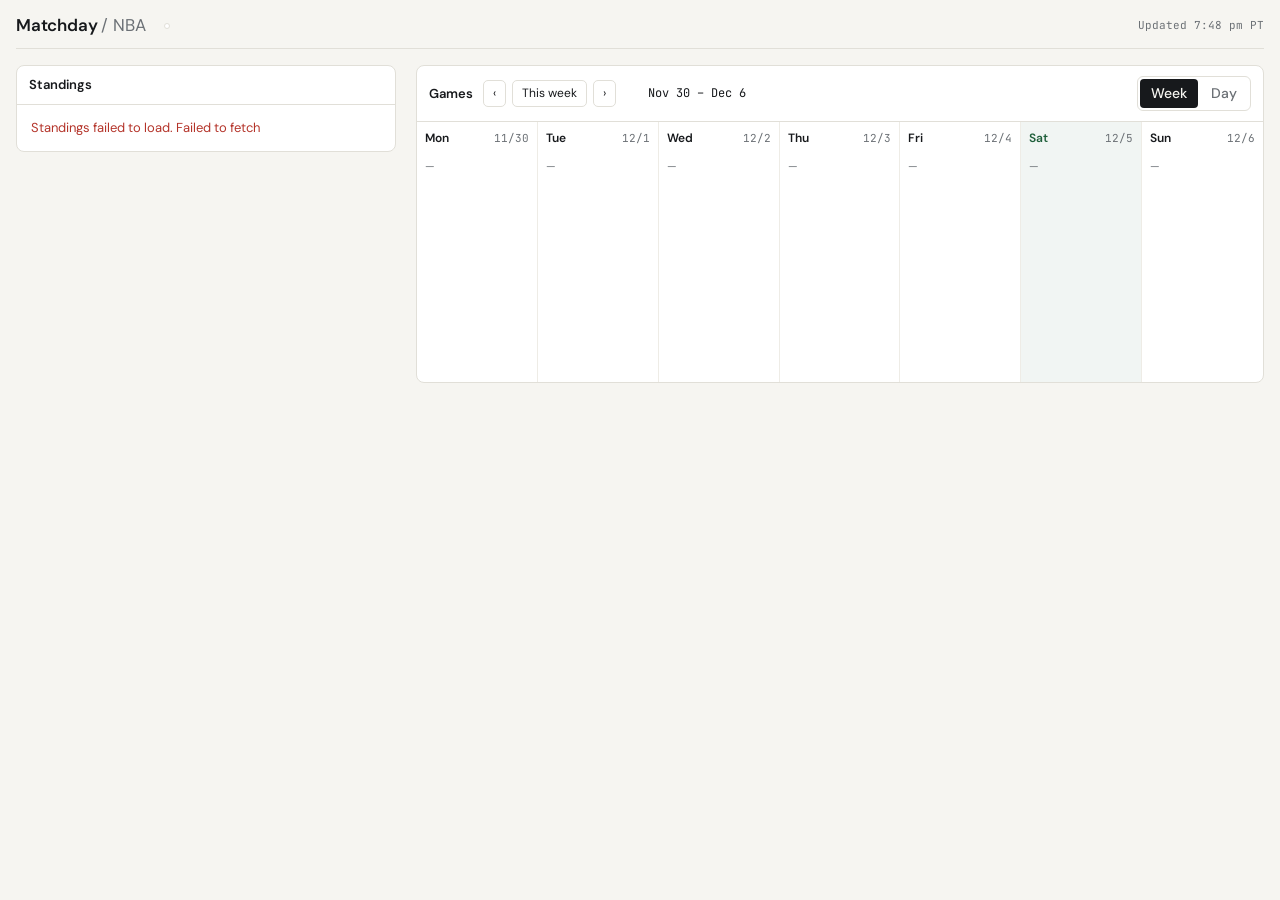
==== nba/index.html @ 806fcb0e "Matchday: NBA board" ====
<!doctype html>
<html lang="en">
<head>
<meta charset="utf-8">
<meta name="viewport" content="width=device-width, initial-scale=1, viewport-fit=cover">
<title>Matchday · NBA</title>
<link rel="preconnect" href="https://fonts.googleapis.com">
<link rel="stylesheet" href="https://fonts.googleapis.com/css2?family=DM+Sans:wght@400;500;600;700&family=JetBrains+Mono:wght@400;500;600&display=swap">
<style>
/* Layout: table left, fixtures right; stacks on phone. Plain working tool. */
:root{
  --bg:#f6f5f1;--panel:#ffffff;--fg:#17191c;--muted:#6b7075;--line:#e1dfd8;--line-2:#eeece6;
  --accent:#1f5f3a;--accent-soft:#e2efe6;--amber:#b7791f;--amber-soft:#f6ecd6;--red:#b4342a;--red-soft:#f5e1de;
  --live:#c8201a;--hover:#f1efe9;
  --body:"DM Sans",system-ui,-apple-system,sans-serif;--mono:"JetBrains Mono",ui-monospace,Menlo,monospace;
}
@media (prefers-color-scheme:dark){:root:not([data-theme="light"]){
  --bg:#141517;--panel:#1c1e21;--fg:#ececec;--muted:#9a9ea3;--line:#2b2e33;--line-2:#24272b;
  --accent:#5fb783;--accent-soft:#1d3327;--amber:#e0a83a;--amber-soft:#3a2f16;--red:#e46a60;--red-soft:#3b1f1c;
  --live:#ff5a4e;--hover:#24272b;color-scheme:dark}}
:root[data-theme="dark"]{
  --bg:#141517;--panel:#1c1e21;--fg:#ececec;--muted:#9a9ea3;--line:#2b2e33;--line-2:#24272b;
  --accent:#5fb783;--accent-soft:#1d3327;--amber:#e0a83a;--amber-soft:#3a2f16;--red:#e46a60;--red-soft:#3b1f1c;
  --live:#ff5a4e;--hover:#24272b;color-scheme:dark}
*{box-sizing:border-box}
html,body{margin:0;background:var(--bg);color:var(--fg);font-family:var(--body);font-size:14px;line-height:1.4}
body{padding-block:0 32px;padding-left:max(16px,env(safe-area-inset-left,0px));padding-right:max(16px,env(safe-area-inset-right,0px))}
a{color:inherit}
button{font:inherit;color:inherit;background:none;border:0;cursor:pointer}
button:focus-visible,[tabindex]:focus-visible{outline:2px solid var(--accent);outline-offset:2px}
.mono{font-family:var(--mono);font-variant-numeric:tabular-nums}
.lbl{font-family:var(--mono);font-size:10.5px;letter-spacing:.08em;text-transform:uppercase;color:var(--muted)}

header{display:flex;flex-wrap:wrap;align-items:center;gap:10px 18px;padding-block:14px 10px;border-bottom:1px solid var(--line);position:sticky;top:env(safe-area-inset-top,0px);background:var(--bg);z-index:5}
header h1{font-size:17px;font-weight:600;margin:0;letter-spacing:-.01em}
header h1 span{color:var(--muted);font-weight:400}
.tabs{display:flex;gap:2px;border:1px solid var(--line);border-radius:6px;padding:2px;background:var(--panel)}
.tabs button{padding:5px 11px;border-radius:4px;color:var(--muted);font-weight:500}
.tabs button[aria-selected="true"]{background:var(--fg);color:var(--bg)}
.tabs button:hover:not([aria-selected="true"]){background:var(--hover)}
.spacer{flex:1}
.stamp{font-family:var(--mono);font-size:11px;color:var(--muted)}

main{display:grid;grid-template-columns:minmax(300px,380px) minmax(0,1fr);gap:20px;margin-top:16px;align-items:start}
@media (max-width:860px){main{grid-template-columns:1fr}}
section{background:var(--panel);border:1px solid var(--line);border-radius:8px;min-width:0}
.sec-h{display:flex;align-items:center;gap:10px;padding:10px 12px;border-bottom:1px solid var(--line)}
.sec-h h2{margin:0;font-size:13px;font-weight:600}

/* standings */
table{width:100%;border-collapse:collapse;font-size:13px}
th{font-family:var(--mono);font-size:10px;letter-spacing:.06em;text-transform:uppercase;color:var(--muted);font-weight:500;text-align:right;padding:8px 6px;border-bottom:1px solid var(--line)}
th:nth-child(2),td:nth-child(2){text-align:left}
td{padding:6px 6px;border-bottom:1px solid var(--line-2);text-align:right;font-family:var(--mono);font-variant-numeric:tabular-nums;white-space:nowrap}
td.team{font-family:var(--body);font-weight:500;width:100%;white-space:normal}
td.team button{display:flex;align-items:center;gap:8px;text-align:left;padding:0}
td.team button:hover{text-decoration:underline}
td.pos{color:var(--muted);padding-left:10px;position:relative}
tr.z-top td.pos::before,tr.z-mid td.pos::before,tr.z-bot td.pos::before{content:"";position:absolute;left:3px;top:6px;bottom:6px;width:3px;border-radius:2px}
tr.z-top td.pos::before{background:var(--accent)}tr.z-mid td.pos::before{background:var(--amber)}tr.z-bot td.pos::before{background:var(--red)}
td.pts{font-weight:600}
.logo{width:18px;height:18px;object-fit:contain;flex:none}
.group-h{padding:8px 12px;background:var(--bg);font-family:var(--mono);font-size:10.5px;letter-spacing:.08em;text-transform:uppercase;color:var(--muted);border-bottom:1px solid var(--line)}
.legend{display:flex;gap:14px;padding:8px 12px;font-size:11px;color:var(--muted)}
.legend i{display:inline-block;width:8px;height:8px;border-radius:2px;margin-right:5px;vertical-align:middle}
.tblwrap{overflow-x:auto}

/* fixtures */
.nav{display:flex;align-items:center;gap:6px}
.nav button{padding:4px 9px;border:1px solid var(--line);border-radius:5px;font-size:12px}
.nav button:hover{background:var(--hover)}
.range{font-family:var(--mono);font-size:12px;padding:0 6px;min-width:150px;text-align:center}
.vtoggle{margin-left:auto}
.week{display:grid;grid-template-columns:repeat(7,minmax(0,1fr));gap:0;min-height:260px}
.day{border-right:1px solid var(--line-2);padding:8px 6px;min-width:0}
.day:last-child{border-right:0}
.day.today{background:color-mix(in srgb,var(--accent) 6%,transparent)}
.day-h{display:flex;justify-content:space-between;align-items:baseline;margin-bottom:8px;padding:0 2px}
.day-h b{font-size:12px;font-weight:600}
.day-h .n{font-family:var(--mono);font-size:11px;color:var(--muted)}
.day.today .day-h b{color:var(--accent)}
.card{display:block;width:100%;text-align:left;border:1px solid var(--line);border-radius:6px;padding:6px 7px;margin-bottom:6px;background:var(--panel);min-width:0}
.card:hover{background:var(--hover);border-color:var(--muted)}
.card .t{font-family:var(--mono);font-size:10.5px;color:var(--muted);display:flex;justify-content:space-between;gap:6px}
.card .t .live{color:var(--live);font-weight:600}
.card .t .ft{color:var(--muted)}
.card .row{display:flex;align-items:center;gap:6px;margin-top:4px;font-size:12.5px;min-width:0}
.card .row .nm{flex:1;overflow:hidden;text-overflow:ellipsis;white-space:nowrap}
.card .row .sc{font-family:var(--mono);font-weight:600;min-width:1.2em;text-align:right}
.card .row.w .nm{font-weight:600}
.card .logo{width:14px;height:14px}
.card .tv{font-family:var(--mono);font-size:10px;color:var(--muted);margin-top:4px;overflow:hidden;text-overflow:ellipsis;white-space:nowrap}
.empty{font-size:11px;color:var(--muted);padding:4px 2px}
/* day list */
.list{padding:0}
.list .dh{display:flex;align-items:baseline;gap:10px;padding:10px 12px;background:var(--bg);border-bottom:1px solid var(--line);border-top:1px solid var(--line);font-weight:600;font-size:13px}
.list .dh:first-child{border-top:0}
.list .dh .n{font-family:var(--mono);font-size:11px;color:var(--muted);font-weight:400}
.list .dh.today{color:var(--accent)}
.lrow{display:grid;grid-template-columns:62px minmax(0,1fr) auto minmax(0,1fr) 110px;align-items:center;gap:10px;width:100%;text-align:left;padding:9px 12px;border-bottom:1px solid var(--line-2)}
.lrow:hover{background:var(--hover)}
.lrow .tm{font-family:var(--mono);font-size:11.5px;color:var(--muted)}
.lrow .tm.live{color:var(--live);font-weight:600}
.lrow .side{display:flex;align-items:center;gap:7px;min-width:0;font-size:13px}
.lrow .side.r{justify-content:flex-end;text-align:right}
.lrow .side span{overflow:hidden;text-overflow:ellipsis;white-space:nowrap}
.lrow .side.w span{font-weight:600}
.lrow .sc{font-family:var(--mono);font-weight:600;font-size:13px;min-width:44px;text-align:center}
.lrow .tv{font-family:var(--mono);font-size:10.5px;color:var(--muted);text-align:right;overflow:hidden;text-overflow:ellipsis;white-space:nowrap}
@media (max-width:860px){
  .week{display:none}
  .lrow{grid-template-columns:52px minmax(0,1fr) auto minmax(0,1fr)}
  .lrow .tv{display:none}
  .vtoggle{display:none}
}
.list .empty{padding:20px 12px;font-size:13px}

/* modal */
.ov{position:fixed;inset:0;background:rgba(0,0,0,.45);display:flex;align-items:flex-start;justify-content:center;padding:max(24px,env(safe-area-inset-top,0px)) max(12px,env(safe-area-inset-left,0px)) max(12px,env(safe-area-inset-bottom,0px)) max(12px,env(safe-area-inset-right,0px));z-index:20;overflow-y:auto}
.ov[hidden]{display:none}
.modal{background:var(--panel);border:1px solid var(--line);border-radius:10px;width:min(640px,100%);max-height:calc(100vh - 48px);overflow-y:auto}
.m-h{display:flex;align-items:center;gap:10px;padding:12px 14px;border-bottom:1px solid var(--line);position:sticky;top:0;background:var(--panel)}
.m-h h3{margin:0;font-size:14px;font-weight:600;flex:1;min-width:0}
.m-h .x{padding:4px 8px;border-radius:5px;font-size:16px;line-height:1}
.m-h .x:hover{background:var(--hover)}
.m-b{padding:14px}
.score{display:grid;grid-template-columns:1fr auto 1fr;align-items:center;gap:12px;margin-bottom:14px}
.score .tm{display:flex;flex-direction:column;align-items:center;gap:6px;text-align:center;min-width:0}
.score .tm .logo{width:40px;height:40px}
.score .tm button{font-weight:600;font-size:13px}
.score .tm button:hover{text-decoration:underline}
.score .tm .rec{font-family:var(--mono);font-size:11px;color:var(--muted)}
.score .mid{font-family:var(--mono);font-size:26px;font-weight:600;text-align:center}
.score .mid small{display:block;font-size:11px;font-weight:400;color:var(--muted);margin-top:2px}
.score .mid small.live{color:var(--live);font-weight:600}
.kv{display:grid;grid-template-columns:110px 1fr;gap:6px 12px;font-size:13px;margin-bottom:14px}
.kv .k{font-family:var(--mono);font-size:10.5px;letter-spacing:.06em;text-transform:uppercase;color:var(--muted);padding-top:2px}
.odds{display:grid;grid-template-columns:repeat(3,1fr);gap:8px;margin-bottom:14px}
.odds div{border:1px solid var(--line);border-radius:6px;padding:8px;text-align:center}
.odds div b{display:block;font-family:var(--mono);font-size:15px;margin-top:2px}
.odds div span{font-size:11px;color:var(--muted)}
.ou{grid-column:1/-1;display:flex;justify-content:center;gap:16px;font-family:var(--mono);font-size:12px;color:var(--muted)}
h4{margin:14px 0 8px;font-size:11px;letter-spacing:.08em;text-transform:uppercase;color:var(--muted);font-family:var(--mono);font-weight:500}
.lineups{display:grid;grid-template-columns:1fr 1fr;gap:12px;font-size:12.5px}
.lineups ol{margin:0;padding:0;list-style:none}
.lineups li{display:flex;gap:8px;padding:3px 0;border-bottom:1px solid var(--line-2)}
.lineups li .no{font-family:var(--mono);color:var(--muted);min-width:2em;text-align:right}
.lineups li .pos{font-family:var(--mono);color:var(--muted);font-size:11px;min-width:1.5em}
.lineups .form{font-family:var(--mono);font-size:11px;color:var(--muted);margin-bottom:6px}
.frm{display:inline-flex;gap:3px}
.frm i{display:inline-block;width:16px;height:16px;border-radius:3px;font:600 10px/16px var(--mono);text-align:center;font-style:normal;color:#fff}
.frm .W{background:#2e8b57}.frm .D{background:#8a8f94}.frm .L{background:#c0392b}
.sched{list-style:none;margin:0;padding:0;font-size:12.5px}
.sched li{display:grid;grid-template-columns:70px 1fr auto;gap:10px;padding:6px 0;border-bottom:1px solid var(--line-2);align-items:center}
.sched li .d{font-family:var(--mono);font-size:11px;color:var(--muted)}
.sched li .r{font-family:var(--mono);font-size:11.5px;text-align:right}
.sched li .r.W{color:#2e8b57}.sched li .r.L{color:#c0392b}
.sched li button{text-align:left;padding:0;min-width:0;overflow:hidden;text-overflow:ellipsis;white-space:nowrap}
.sched li button:hover{text-decoration:underline}
.stats{display:grid;grid-template-columns:repeat(auto-fit,minmax(70px,1fr));gap:8px;margin-bottom:6px}
.stats div{border:1px solid var(--line);border-radius:6px;padding:7px;text-align:center}
.stats div b{display:block;font-family:var(--mono);font-size:16px}
.stats div span{font-size:10.5px;color:var(--muted);font-family:var(--mono);text-transform:uppercase;letter-spacing:.05em}
.roster{columns:2;column-gap:16px;font-size:12.5px}
.roster li{break-inside:avoid;display:flex;gap:8px;padding:3px 0;border-bottom:1px solid var(--line-2)}
.roster li .no{font-family:var(--mono);color:var(--muted);min-width:2em;text-align:right}
.roster li .pos{font-family:var(--mono);color:var(--muted);font-size:11px;min-width:1.5em}
.note{font-size:12px;color:var(--muted)}
.err{padding:14px;color:var(--red);font-size:13px}
.loading{padding:14px;color:var(--muted);font-family:var(--mono);font-size:12px}
@media (prefers-reduced-motion:no-preference){.card,.lrow{transition:background .1s}}
</style>
</head>
<body>
<header>
  <h1>Matchday <span>/ NBA</span></h1>
  <div class="tabs" role="tablist" id="leagues"></div>
  <div class="spacer"></div>
  <div class="stamp" id="stamp"></div>
</header>

<main>
  <section id="standings">
    <div class="sec-h"><h2>Standings</h2><span class="lbl" id="st-sub"></span></div>
    <div id="st-body" class="loading">Loading standings…</div>
  </section>

  <section id="fixtures">
    <div class="sec-h">
      <h2>Games</h2>
      <div class="nav">
        <button id="prev" aria-label="Previous week">‹</button>
        <button id="today">This week</button>
        <button id="next" aria-label="Next week">›</button>
        <span class="range" id="range"></span>
      </div>
      <div class="tabs vtoggle" role="tablist" id="views">
        <button role="tab" data-v="week" aria-selected="true">Week</button>
        <button role="tab" data-v="day" aria-selected="false">Day</button>
      </div>
    </div>
    <div id="fx-body" class="loading">Loading games…</div>
  </section>
</main>

<div class="ov" id="ov" hidden>
  <div class="modal" role="dialog" aria-modal="true">
    <div class="m-h"><h3 id="m-title"></h3><button class="x" id="m-x" aria-label="Close">×</button></div>
    <div class="m-b" id="m-body"></div>
  </div>
</div>

<script>
const API='https://site.api.espn.com/apis';
const SPORT='basketball',LG='nba';
const TZ='America/Los_Angeles';
const LEAGUES=[{id:'nba',name:'NBA'}];
const S={lg:LEAGUES[0],view:'week',weekStart:null,events:[],teamsById:{},standingsRows:[]};
try{const v=localStorage.getItem('md-nba-view');if(v)S.view=v;}catch(e){}

/* ---------- helpers ---------- */
const $=s=>document.querySelector(s);
const esc=s=>String(s??'').replace(/[&<>"]/g,c=>({'&':'&amp;','<':'&lt;','>':'&gt;','"':'&quot;'}[c]));
const cache={};
async function getJSON(url){
  if(cache[url]&&Date.now()-cache[url].t<120000)return cache[url].d;
  const r=await fetch(url);if(!r.ok)throw new Error('ESPN '+r.status);
  const d=await r.json();cache[url]={t:Date.now(),d};return d;
}
function laParts(d){
  const p=new Intl.DateTimeFormat('en-US',{timeZone:TZ,year:'numeric',month:'2-digit',day:'2-digit',weekday:'short',hour:'numeric',minute:'2-digit',hour12:true}).formatToParts(d);
  const o={};p.forEach(x=>o[x.type]=x.value);return o;
}
const ymd=d=>{const p=laParts(d);return `${p.year}-${p.month}-${p.day}`;};
const ymdc=d=>ymd(d).replace(/-/g,'');
function fmtTime(d){const p=laParts(d);return `${p.hour}:${p.minute} ${p.dayPeriod.toLowerCase()}`;}
function fmtDate(d,o){return new Intl.DateTimeFormat('en-US',Object.assign({timeZone:TZ},o)).format(d);}
function addDays(d,n){const x=new Date(d);x.setUTCDate(x.getUTCDate()+n);return x;}
function mondayOf(d){
  const p=laParts(d);const dow=['Sun','Mon','Tue','Wed','Thu','Fri','Sat'].indexOf(p.weekday);
  const back=(dow+6)%7;const base=new Date(Date.UTC(+p.year,+p.month-1,+p.day,12));return addDays(base,-back);
}
const todayKey=()=>ymd(new Date());
function stat(entry,names){for(const n of names){const s=entry.stats.find(x=>x.name===n||x.abbreviation===n||x.label===n);if(s)return s.displayValue??s.value;}return '';}

/* ---------- header ---------- */
function renderLeagueTabs(){
  const el=$('#leagues');if(LEAGUES.length<2){el.hidden=true;return;}
  el.innerHTML=LEAGUES.map(l=>`<button role="tab" data-lg="${l.id}" aria-selected="${l.id===S.lg.id}">${l.name}</button>`).join('');
}
$('#views').querySelectorAll('button').forEach(b=>b.onclick=()=>{S.view=b.dataset.v;try{localStorage.setItem('md-nba-view',S.view)}catch(e){}syncViewTabs();renderFixtures();});
function syncViewTabs(){$('#views').querySelectorAll('button').forEach(b=>b.setAttribute('aria-selected',b.dataset.v===S.view));}
$('#prev').onclick=()=>{S.weekStart=addDays(S.weekStart,-7);loadFixtures();};
$('#next').onclick=()=>{S.weekStart=addDays(S.weekStart,7);loadFixtures();};
$('#today').onclick=()=>{S.weekStart=mondayOf(new Date());loadFixtures();};

/* ---------- standings ---------- */
async function loadStandings(){
  const el=$('#st-body');el.className='loading';el.textContent='Loading standings…';$('#st-sub').textContent='';
  try{
    const d=await getJSON(`${API}/v2/sports/${SPORT}/${LG}/standings`);
    const groups=(d.children&&d.children.length?d.children:[d]).filter(g=>g.standings&&g.standings.entries);
    S.standingsRows=[];
    let html='';
    groups.forEach(g=>{
      const rows=g.standings.entries.slice().sort((a,b)=>(+stat(a,['playoffSeed'])||99)-(+stat(b,['playoffSeed'])||99));
      html+=`<div class="group-h">${esc(g.name||g.abbreviation||'')}</div>`;
      html+=`<div class="tblwrap"><table><thead><tr><th>#</th><th>Team</th><th>W</th><th>L</th><th>Pct</th><th>GB</th><th>L10</th><th>Strk</th></tr></thead><tbody>`;
      rows.forEach((e,i)=>{
        const t=e.team;const pos=+stat(e,['playoffSeed'])||i+1;
        S.teamsById[t.id]=t;S.standingsRows.push(e);
        let z='';if(pos<=6)z='z-top';else if(pos<=10)z='z-mid';
        const logo=(t.logos&&t.logos[0]&&t.logos[0].href)||'';
        const pct=stat(e,['winPercent']);const l10=stat(e,['Last Ten Games']);const strk=stat(e,['streak']);
        html+=`<tr class="${z}"><td class="pos">${pos}</td><td class="team"><button data-team="${t.id}">${logo?`<img class="logo" src="${logo}" alt="">`:''}<span>${esc(t.shortDisplayName||t.displayName)}</span></button></td><td>${stat(e,['wins'])}</td><td>${stat(e,['losses'])}</td><td>${esc(String(pct).replace(/^0\./,'.'))}</td><td>${stat(e,['gamesBehind'])}</td><td>${esc(l10)}</td><td>${esc(strk)}</td></tr>`;
      });
      html+='</tbody></table></div>';
    });
    html+=`<div class="legend"><span><i style="background:var(--accent)"></i>Playoffs</span><span><i style="background:var(--amber)"></i>Play-in</span></div>`;
    el.className='';el.innerHTML=html;
    $('#st-sub').textContent=(d.season&&d.season.displayName)||'';
    el.querySelectorAll('[data-team]').forEach(b=>b.onclick=()=>openTeam(b.dataset.team));
  }catch(e){el.className='err';el.textContent='Standings failed to load. '+e.message;}
}

/* ---------- fixtures ---------- */
async function loadFixtures(){
  const el=$('#fx-body');el.className='loading';el.textContent='Loading games…';
  const days=[...Array(7)].map((_,i)=>addDays(S.weekStart,i));
  $('#range').textContent=`${fmtDate(days[0],{month:'short',day:'numeric'})} – ${fmtDate(days[6],{month:'short',day:'numeric'})}`;
  try{
    // ESPN dates are keyed on US Eastern; LA late games stay on same ET date. Fetch one extra day each side.
    const fetchDays=[addDays(days[0],-1),...days,addDays(days[6],1)];
    const res=await Promise.all(fetchDays.map(d=>getJSON(`${API}/site/v2/sports/${SPORT}/${LG}/scoreboard?dates=${ymdc(d)}`).catch(()=>({events:[]}))));
    const seen=new Set();
    S.events=res.flatMap(d=>d.events||[]).filter(e=>{if(seen.has(e.id))return false;seen.add(e.id);return true;})
      .map(normalize).filter(e=>{const k=ymd(e.date);return k>=ymd(days[0])&&k<=ymd(days[6]);})
      .sort((a,b)=>a.date-b.date);
    S.events.forEach(e=>{S.teamsById[e.home.team.id]=S.teamsById[e.home.team.id]||e.home.team;S.teamsById[e.away.team.id]=S.teamsById[e.away.team.id]||e.away.team;});
    renderFixtures();
    $('#stamp').textContent='Updated '+fmtTime(new Date())+' PT';
  }catch(e){el.className='err';el.textContent='Games failed to load. '+e.message;}
}
function normalize(e){
  const c=e.competitions[0];const home=c.competitors.find(x=>x.homeAway==='home')||c.competitors[0];const away=c.competitors.find(x=>x.homeAway==='away')||c.competitors[1];
  const st=c.status||e.status;const state=st.type.state;
  const bc=(c.broadcasts||e.broadcasts||[]).flatMap(b=>b.names||(b.media&&b.media.shortName?[b.media.shortName]:[]));
  return {id:e.id,date:new Date(e.date),home,away,state,completed:st.type.completed,clock:st.displayClock,period:st.period,detail:st.type.shortDetail,
    venue:c.venue,tv:[...new Set(bc)],odds:(c.odds&&c.odds[0])||null,raw:e};
}
function periodLabel(e){
  if(e.period>4)return 'OT'+(e.period>5?e.period-4:'');
  if(e.detail&&/half/i.test(e.detail))return 'Half';
  return 'Q'+e.period;
}
function scoreLabel(e){
  if(e.state==='pre')return fmtTime(e.date);
  if(e.state==='in')return `${periodLabel(e)} ${e.clock||''}`;
  return e.period>4?'Final/OT':'Final';
}
function renderFixtures(){
  const el=$('#fx-body');el.className='';
  const days=[...Array(7)].map((_,i)=>addDays(S.weekStart,i));
  const tk=todayKey();
  const byDay={};days.forEach(d=>byDay[ymd(d)]=[]);S.events.forEach(e=>{const k=ymd(e.date);if(byDay[k])byDay[k].push(e);});
  const logo=t=>t.logo?`<img class="logo" src="${t.logo}" alt="">`:'';
  const useWeek=S.view==='week'&&window.innerWidth>860;
  if(useWeek){
    el.innerHTML=`<div class="week">${days.map(d=>{const k=ymd(d);const list=byDay[k];
      return `<div class="day ${k===tk?'today':''}"><div class="day-h"><b>${fmtDate(d,{weekday:'short'})}</b><span class="n">${fmtDate(d,{month:'numeric',day:'numeric'})}</span></div>${
        list.length?list.map(e=>{
          const hw=e.completed&&+e.home.score>+e.away.score,aw=e.completed&&+e.away.score>+e.home.score;
          return `<button class="card" data-ev="${e.id}"><div class="t"><span class="${e.state==='in'?'live':e.state==='post'?'ft':''}">${scoreLabel(e)}</span></div>
          <div class="row ${aw?'w':''}">${logo(e.away.team)}<span class="nm">${esc(e.away.team.shortDisplayName)}</span><span class="sc">${e.state==='pre'?'':esc(e.away.score)}</span></div>
          <div class="row ${hw?'w':''}">${logo(e.home.team)}<span class="nm">${esc(e.home.team.shortDisplayName)}</span><span class="sc">${e.state==='pre'?'':esc(e.home.score)}</span></div>
          ${e.tv.length?`<div class="tv">${esc(e.tv.join(', '))}</div>`:''}</button>`;}).join(''):`<div class="empty">—</div>`}</div>`;}).join('')}</div>`;
  }else{
    const parts=days.map(d=>{const k=ymd(d);const list=byDay[k];if(!list.length)return '';
      return `<div class="dh ${k===tk?'today':''}"><span>${fmtDate(d,{weekday:'long'})}</span><span class="n">${fmtDate(d,{month:'short',day:'numeric'})}</span></div>`+list.map(e=>{
        const hw=e.completed&&+e.home.score>+e.away.score,aw=e.completed&&+e.away.score>+e.home.score;
        return `<button class="lrow" data-ev="${e.id}"><span class="tm ${e.state==='in'?'live':''}">${scoreLabel(e)}</span>
        <span class="side r ${aw?'w':''}"><span>${esc(e.away.team.shortDisplayName)}</span>${logo(e.away.team)}</span>
        <span class="sc">${e.state==='pre'?'@':esc(e.away.score)+' – '+esc(e.home.score)}</span>
        <span class="side ${hw?'w':''}">${logo(e.home.team)}<span>${esc(e.home.team.shortDisplayName)}</span></span>
        <span class="tv">${esc(e.tv.join(', '))}</span></button>`;}).join('');}).join('');
    el.innerHTML=`<div class="list">${parts||`<div class="empty">No games this week.</div>`}</div>`;
  }
  el.querySelectorAll('[data-ev]').forEach(b=>b.onclick=()=>openGame(b.dataset.ev));
}
let rT;window.addEventListener('resize',()=>{clearTimeout(rT);rT=setTimeout(renderFixtures,150);});

/* ---------- modal ---------- */
function openModal(title,html){$('#m-title').textContent=title;$('#m-body').innerHTML=html;$('#ov').hidden=false;document.body.style.overflow='hidden';}
function closeModal(){$('#ov').hidden=true;document.body.style.overflow='';}
$('#m-x').onclick=closeModal;$('#ov').onclick=e=>{if(e.target.id==='ov')closeModal();};
document.addEventListener('keydown',e=>{if(e.key==='Escape')closeModal();});

/* ---------- game detail ---------- */
async function openGame(id){
  const e=S.events.find(x=>x.id===id);if(!e)return;
  const rec=c=>(c.records&&c.records[0]&&c.records[0].summary)||'';
  const tm=c=>`<div class="tm"><img class="logo" src="${c.team.logo||''}" alt=""><button data-team="${c.team.id}">${esc(c.team.displayName)}</button><span class="rec">${esc(rec(c))}</span></div>`;
  const mid=e.state==='pre'?`<div class="mid">${fmtTime(e.date)}<small>${fmtDate(e.date,{weekday:'short',month:'short',day:'numeric'})}</small></div>`
    :`<div class="mid">${esc(e.away.score)} – ${esc(e.home.score)}<small class="${e.state==='in'?'live':''}">${esc(scoreLabel(e))}</small></div>`;
  const v=e.venue?`${e.venue.fullName||''}${e.venue.address?`, ${e.venue.address.city||''}${e.venue.address.state?', '+e.venue.address.state:''}`:''}`:'—';
  const html=`<div class="score">${tm(e.away)}${mid}${tm(e.home)}</div>
  <div class="kv"><span class="k">Tip-off</span><span>${fmtDate(e.date,{weekday:'long',month:'long',day:'numeric'})} · ${fmtTime(e.date)} PT</span>
  <span class="k">Arena</span><span>${esc(v)}</span><span class="k">TV</span><span>${e.tv.length?esc(e.tv.join(', ')):'—'}</span></div>
  <div id="odds"></div><div id="box"><div class="loading">Loading…</div></div>`;
  openModal(`${e.away.team.shortDisplayName} @ ${e.home.team.shortDisplayName}`,html);
  $('#m-body').querySelectorAll('[data-team]').forEach(b=>b.onclick=()=>openTeam(b.dataset.team));
  try{
    const s=await getJSON(`${API}/site/v2/sports/${SPORT}/${LG}/summary?event=${id}`);
    const ob=$('#odds'),box=$('#box');if(!box)return;
    const pc=(s.pickcenter||[])[0];
    if(pc&&ob){ob.innerHTML=`<h4>Line · ${esc((pc.provider&&pc.provider.name)||'')}</h4><div class="odds"><div><span>Spread</span><b>${esc(pc.details||'—')}</b></div><div><span>O/U</span><b>${esc(pc.overUnder??'—')}</b></div><div><span>ML</span><b>${esc((pc.awayTeamOdds&&pc.awayTeamOdds.moneyLine)??'—')} / ${esc((pc.homeTeamOdds&&pc.homeTeamOdds.moneyLine)??'—')}</b></div></div>`;}
    const players=(s.boxscore&&s.boxscore.players)||[];
    const withStats=players.filter(p=>p.statistics&&p.statistics[0]&&p.statistics[0].athletes&&p.statistics[0].athletes.length);
    if(withStats.length){
      box.innerHTML=`<h4>Box score</h4>`+withStats.map(p=>{const st=p.statistics[0];const keys=st.keys||[];const want=['minutes','points','rebounds','assists','fieldGoalsMade-fieldGoalsAttempted','threePointFieldGoalsMade-threePointFieldGoalsAttempted'];
        const idx=want.map(k=>keys.indexOf(k));const labels=['MIN','PTS','REB','AST','FG','3PT'];
        const rows=st.athletes.filter(a=>!a.didNotPlay).map(a=>`<tr><td class="team" style="font-family:var(--body)">${esc(a.athlete.shortName||a.athlete.displayName)}${a.starter?'':' <span class="note">·</span>'}</td>${idx.map(i=>`<td>${i>=0?esc(a.stats[i]??''):''}</td>`).join('')}</tr>`).join('');
        return `<div class="tblwrap" style="margin-bottom:12px"><table><thead><tr><th style="text-align:left">${esc(p.team.abbreviation)}</th>${labels.map(l=>`<th>${l}</th>`).join('')}</tr></thead><tbody>${rows}</tbody></table></div>`;}).join('');
    }else{
      const lead=(s.leaders||[]).map(t=>{const l=(t.leaders||[]).slice(0,3).map(c=>{const a=c.leaders&&c.leaders[0];if(!a)return '';return `<li><span class="pos">${esc(c.shortDisplayName||c.name)}</span><span>${esc(a.athlete&&a.athlete.shortName)}</span><span class="no" style="min-width:3em">${esc(a.displayValue)}</span></li>`;}).join('');
        return `<div><div class="form"><b>${esc(t.team.abbreviation)}</b></div><ol>${l}</ol></div>`;}).join('');
      const inj=(s.injuries||[]).map(t=>{const l=(t.injuries||[]).slice(0,6).map(i=>`<li><span class="pos">${esc(i.status||'')}</span><span>${esc(i.athlete&&i.athlete.shortName)}</span></li>`).join('');return l?`<div><div class="form"><b>${esc(t.team.abbreviation)}</b></div><ol>${l}</ol></div>`:'';}).join('');
      box.innerHTML=(lead?`<h4>Season leaders</h4><div class="lineups">${lead}</div>`:'')+(inj?`<h4>Injuries</h4><div class="lineups">${inj}</div>`:'')||`<p class="note">Box score appears at tip-off.</p>`;
    }
  }catch(err){const box=$('#box');if(box)box.innerHTML=`<p class="note">Details unavailable.</p>`;}
}

/* ---------- team detail ---------- */
async function openTeam(id){
  const t=S.teamsById[id];const name=t?(t.displayName||t.name):'Team';
  openModal(name,`<div class="loading">Loading…</div>`);
  const entry=S.standingsRows.find(e=>e.team.id==id);
  try{
    const [sch,ros]=await Promise.all([
      getJSON(`${API}/site/v2/sports/${SPORT}/${LG}/teams/${id}/schedule`).catch(()=>null),
      getJSON(`${API}/site/v2/sports/${SPORT}/${LG}/teams/${id}/roster`).catch(()=>null)]);
    let html='';
    if(entry){html+=`<div class="stats"><div><b>${stat(entry,['playoffSeed'])}</b><span>Seed</span></div><div><b>${stat(entry,['wins'])}-${stat(entry,['losses'])}</b><span>Record</span></div><div><b>${esc(String(stat(entry,['winPercent'])).replace(/^0\./,'.'))}</b><span>Pct</span></div><div><b>${stat(entry,['gamesBehind'])}</b><span>GB</span></div><div><b>${stat(entry,['Home'])}</b><span>Home</span></div><div><b>${stat(entry,['Road'])}</b><span>Road</span></div><div><b>${stat(entry,['Last Ten Games'])}</b><span>L10</span></div><div><b>${stat(entry,['streak'])}</b><span>Streak</span></div></div>`;}
    const evs=((sch&&sch.events)||[]).map(e=>{const c=e.competitions[0];const me=c.competitors.find(x=>x.team.id==id)||c.competitors[0];const op=c.competitors.find(x=>x.team.id!=id)||c.competitors[1];
      const st=(c.status||e.status||{}).type||{};const sc=x=>x.score&&(x.score.displayValue??x.score.value??x.score);return {id:e.id,date:new Date(e.date),home:me.homeAway==='home',op,me,done:st.completed,win:me.winner,ms:sc(me),os:sc(op)};}).sort((a,b)=>a.date-b.date);
    const now=Date.now();const past=evs.filter(e=>e.done).slice(-5);const next=evs.filter(e=>!e.done&&e.date>=now-4*36e5).slice(0,5);
    const row=e=>{let r='';let cls='';if(e.done){cls=e.win?'W':'L';r=`${cls} ${esc(e.ms)}–${esc(e.os)}`;}else r=fmtTime(e.date);
      return `<li><span class="d">${fmtDate(e.date,{month:'short',day:'numeric'})}</span><button data-ev="${e.id}">${e.home?'vs':'@'} ${esc(e.op.team.shortDisplayName||e.op.team.displayName)}</button><span class="r ${cls}">${r}</span></li>`;};
    html+=`<h4>Next 5</h4><ul class="sched">${next.length?next.map(row).join(''):'<li class="note">No upcoming games listed.</li>'}</ul>`;
    html+=`<h4>Last 5</h4><ul class="sched">${past.length?past.map(row).join(''):'<li class="note">No results yet.</li>'}</ul>`;
    const ath=(ros&&ros.athletes)||[];
    if(ath.length){const order={G:0,PG:0,SG:1,F:2,SF:2,PF:3,C:4};const ps=ath.slice().sort((a,b)=>(order[(a.position&&a.position.abbreviation)]??9)-(order[(b.position&&b.position.abbreviation)]??9)||(+a.jersey||99)-(+b.jersey||99));
      html+=`<h4>Roster</h4><ul class="roster">${ps.map(p=>`<li><span class="no">${esc(p.jersey||'')}</span><span class="pos">${esc((p.position&&p.position.abbreviation)||'')}</span><span>${esc(p.displayName)}</span></li>`).join('')}</ul>`;}
    $('#m-body').innerHTML=html;
    $('#m-body').querySelectorAll('[data-ev]').forEach(b=>b.onclick=()=>{const e=S.events.find(x=>x.id===b.dataset.ev);if(e)openGame(e.id);else jumpToGame(b.dataset.ev,evs.find(x=>x.id===b.dataset.ev));});
  }catch(err){$('#m-body').innerHTML=`<div class="err">Team page failed. ${esc(err.message)}</div>`;}
}
function jumpToGame(id,e){if(!e)return;closeModal();S.weekStart=mondayOf(e.date);loadFixtures().then(()=>{if(S.events.find(x=>x.id===id))openGame(id);});}

/* ---------- boot ---------- */
function loadAll(){loadStandings();loadFixtures();}
S.weekStart=mondayOf(new Date());
renderLeagueTabs();syncViewTabs();loadAll();
setInterval(()=>{if(S.events.some(e=>e.state==='in'))loadFixtures();},60000);
</script>
</body>
</html>
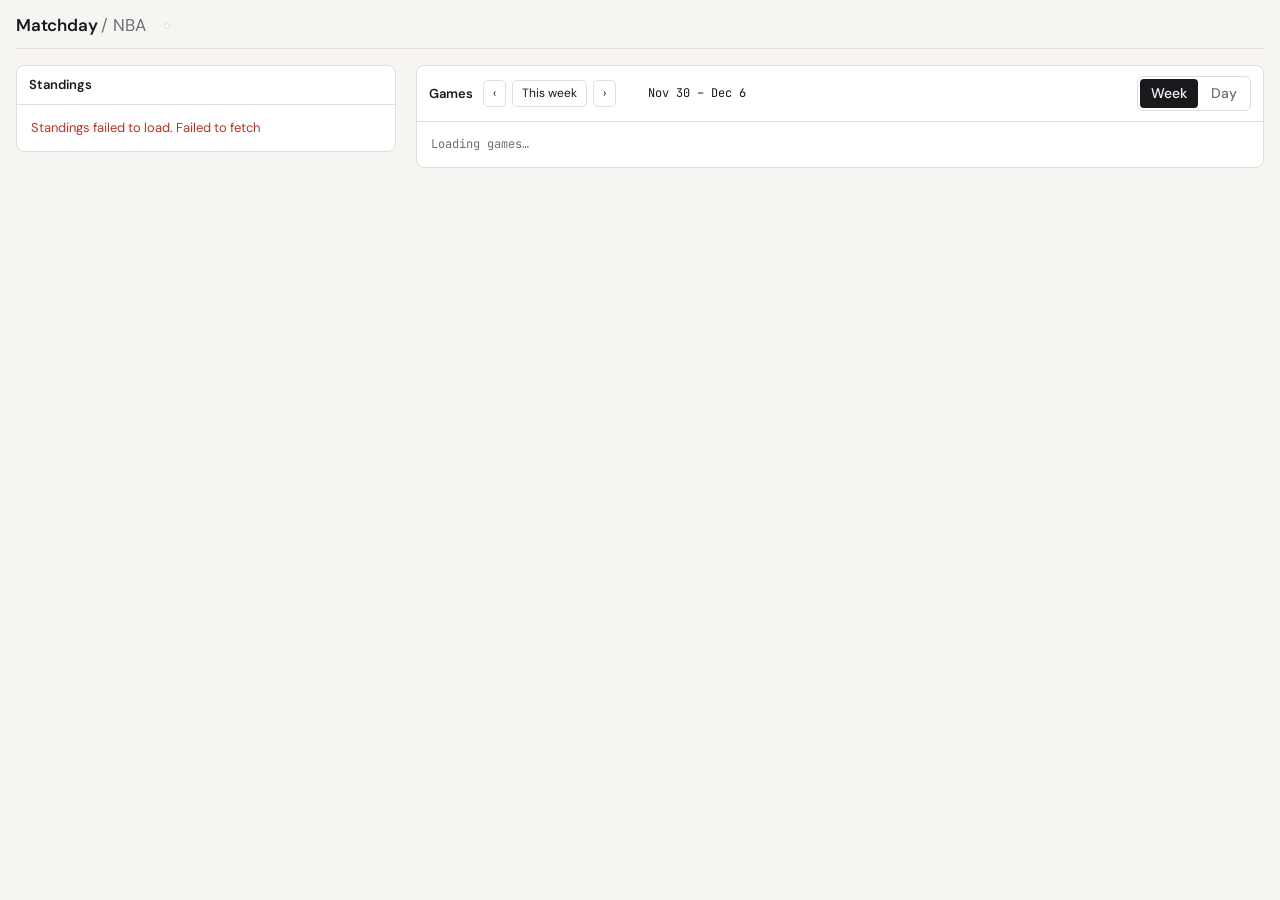
==== commit 2f1b7835: "Calendar button, retry failed days" ====
--- a/nba/index.html
+++ b/nba/index.html
@@ -167,6 +167,10 @@
 .roster li .pos{font-family:var(--mono);color:var(--muted);font-size:11px;min-width:1.5em}
 .note{font-size:12px;color:var(--muted)}
 .err{padding:14px;color:var(--red);font-size:13px}
+.warn{padding:8px 12px;font-size:12px;color:var(--amber);background:var(--amber-soft);border-bottom:1px solid var(--line)}
+.warn button{text-decoration:underline;padding:0 4px}
+.cal{display:inline-flex;align-items:center;gap:6px;border:1px solid var(--line);border-radius:6px;padding:6px 10px;font-size:12px;font-weight:500;text-decoration:none;margin-bottom:14px}
+.cal:hover{background:var(--hover)}
 .loading{padding:14px;color:var(--muted);font-family:var(--mono);font-size:12px}
 @media (prefers-reduced-motion:no-preference){.card,.lrow{transition:background .1s}}
 </style>
@@ -242,6 +246,17 @@
 }
 const todayKey=()=>ymd(new Date());
 function stat(entry,names){for(const n of names){const s=entry.stats.find(x=>x.name===n||x.abbreviation===n||x.label===n);if(s)return s.displayValue??s.value;}return '';}
+
+async function fetchLimited(fns,n){
+  const out=new Array(fns.length);let i=0;
+  async function worker(){while(i<fns.length){const k=i++;let d=null;for(let a=0;a<3&&!d;a++){try{d=await fns[k]();}catch(e){await new Promise(r=>setTimeout(r,500*(a+1)));}}out[k]=d;}}
+  await Promise.all([...Array(Math.min(n,fns.length))].map(worker));return out;
+}
+function gcalUrl(e,title,durH,desc,loc){
+  const f=d=>d.toISOString().replace(/[-:]|\.\d{3}/g,'');
+  const end=new Date(e.date.getTime()+durH*36e5);
+  return 'https://calendar.google.com/calendar/render?action=TEMPLATE&text='+encodeURIComponent(title)+'&dates='+f(e.date)+'/'+f(end)+'&details='+encodeURIComponent(desc)+'&location='+encodeURIComponent(loc)+'&ctz=America/Los_Angeles';
+}
 
 /* ---------- header ---------- */
 function renderLeagueTabs(){
@@ -291,7 +306,8 @@
   try{
     // ESPN dates are keyed on US Eastern; LA late games stay on same ET date. Fetch one extra day each side.
     const fetchDays=[addDays(days[0],-1),...days,addDays(days[6],1)];
-    const res=await Promise.all(fetchDays.map(d=>getJSON(`${API}/site/v2/sports/${SPORT}/${LG}/scoreboard?dates=${ymdc(d)}`).catch(()=>({events:[]}))));
+    const res=await fetchLimited(fetchDays.map(d=>()=>getJSON(`${API}/site/v2/sports/${SPORT}/${LG}/scoreboard?dates=${ymdc(d)}`)),3);
+    S.failedDays=res.filter(r=>!r).length;
     const seen=new Set();
     S.events=res.flatMap(d=>d.events||[]).filter(e=>{if(seen.has(e.id))return false;seen.add(e.id);return true;})
       .map(normalize).filter(e=>{const k=ymd(e.date);return k>=ymd(days[0])&&k<=ymd(days[6]);})
@@ -345,6 +361,8 @@
         <span class="tv">${esc(e.tv.join(', '))}</span></button>`;}).join('');}).join('');
     el.innerHTML=`<div class="list">${parts||`<div class="empty">No games this week.</div>`}</div>`;
   }
+  if(S.failedDays)el.insertAdjacentHTML('afterbegin',`<div class="warn">${S.failedDays} day${S.failedDays>1?'s':''} didn't load from ESPN. <button id="retry">Retry</button></div>`);
+  const rb=$('#retry');if(rb)rb.onclick=()=>{Object.keys(cache).forEach(k=>{if(k.includes('scoreboard'))delete cache[k];});loadFixtures();};
   el.querySelectorAll('[data-ev]').forEach(b=>b.onclick=()=>openGame(b.dataset.ev));
 }
 let rT;window.addEventListener('resize',()=>{clearTimeout(rT);rT=setTimeout(renderFixtures,150);});
@@ -366,6 +384,7 @@
   const html=`<div class="score">${tm(e.away)}${mid}${tm(e.home)}</div>
   <div class="kv"><span class="k">Tip-off</span><span>${fmtDate(e.date,{weekday:'long',month:'long',day:'numeric'})} · ${fmtTime(e.date)} PT</span>
   <span class="k">Arena</span><span>${esc(v)}</span><span class="k">TV</span><span>${e.tv.length?esc(e.tv.join(', ')):'—'}</span></div>
+  ${e.state==='pre'?`<a class="cal" target="_blank" rel="noopener" href="${gcalUrl(e,`${e.away.team.shortDisplayName} @ ${e.home.team.shortDisplayName}`,2.5,`NBA\nWatch: ${e.tv.length?e.tv.join(', '):'TBD'}\n\n${location.href}`,v)}">＋ Add to Google Calendar</a>`:''}
   <div id="odds"></div><div id="box"><div class="loading">Loading…</div></div>`;
   openModal(`${e.away.team.shortDisplayName} @ ${e.home.team.shortDisplayName}`,html);
   $('#m-body').querySelectorAll('[data-team]').forEach(b=>b.onclick=()=>openTeam(b.dataset.team));
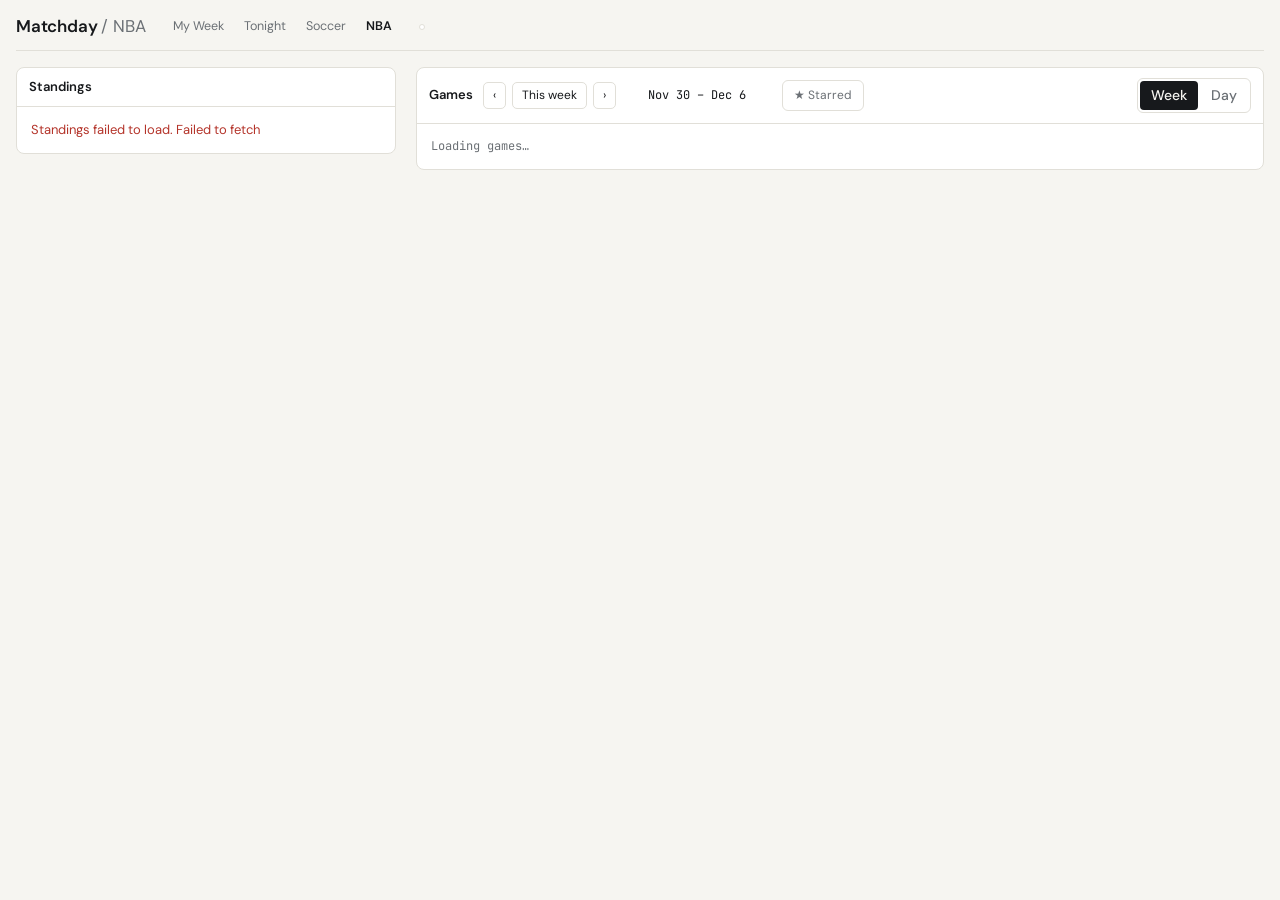
==== commit e2505c14: "Stars, My Week, Tonight" ====
--- a/nba/index.html
+++ b/nba/index.html
@@ -7,6 +7,12 @@
 <link rel="preconnect" href="https://fonts.googleapis.com">
 <link rel="stylesheet" href="https://fonts.googleapis.com/css2?family=DM+Sans:wght@400;500;600;700&family=JetBrains+Mono:wght@400;500;600&display=swap">
 <style>
+.mdnav{display:flex;gap:2px}.mdnav a{text-decoration:none;font-size:12.5px;padding:4px 9px;border-radius:5px;color:var(--muted)}.mdnav a:hover{background:var(--hover)}.mdnav a[aria-current]{color:var(--fg);font-weight:600}
+.star{color:var(--muted);font-size:13px;padding:0 4px;line-height:1;opacity:.45}.star:hover{opacity:1}.star.on{color:var(--amber);opacity:1}
+td.team button.star{display:inline;padding:0 4px}
+.filt{display:flex;gap:2px;border:1px solid var(--line);border-radius:6px;padding:2px;background:var(--panel)}.filt button{padding:4px 9px;border-radius:4px;font-size:12px;color:var(--muted)}.filt button[aria-pressed="true"]{background:var(--amber-soft);color:var(--amber);font-weight:600}
+.day.today{}
+
 /* Layout: table left, fixtures right; stacks on phone. Plain working tool. */
 :root{
   --bg:#f6f5f1;--panel:#ffffff;--fg:#17191c;--muted:#6b7075;--line:#e1dfd8;--line-2:#eeece6;
@@ -178,6 +184,7 @@
 <body>
 <header>
   <h1>Matchday <span>/ NBA</span></h1>
+  <div id="nav"></div>
   <div class="tabs" role="tablist" id="leagues"></div>
   <div class="spacer"></div>
   <div class="stamp" id="stamp"></div>
@@ -198,6 +205,7 @@
         <button id="next" aria-label="Next week">›</button>
         <span class="range" id="range"></span>
       </div>
+      <div class="filt"><button id="starred" aria-pressed="false">★ Starred</button></div>
       <div class="tabs vtoggle" role="tablist" id="views">
         <button role="tab" data-v="week" aria-selected="true">Week</button>
         <button role="tab" data-v="day" aria-selected="false">Day</button>
@@ -214,6 +222,7 @@
   </div>
 </div>
 
+<script src="../shared.js"></script>
 <script>
 const API='https://site.api.espn.com/apis';
 const SPORT='basketball',LG='nba';
@@ -247,9 +256,13 @@
 const todayKey=()=>ymd(new Date());
 function stat(entry,names){for(const n of names){const s=entry.stats.find(x=>x.name===n||x.abbreviation===n||x.label===n);if(s)return s.displayValue??s.value;}return '';}
 
+const HOSTS=['https://site.api.espn.com/apis','https://site.web.api.espn.com/apis'];
+S.lastErr='';
 async function fetchLimited(fns,n){
   const out=new Array(fns.length);let i=0;
-  async function worker(){while(i<fns.length){const k=i++;let d=null;for(let a=0;a<3&&!d;a++){try{d=await fns[k]();}catch(e){await new Promise(r=>setTimeout(r,500*(a+1)));}}out[k]=d;}}
+  async function worker(){while(i<fns.length){const k=i++;let d=null;
+    for(let a=0;a<4&&!d;a++){const host=HOSTS[a%HOSTS.length];try{d=await fns[k](host);}catch(e){S.lastErr=e.message;await new Promise(r=>setTimeout(r,400*(a+1)));}}
+    out[k]=d;}}
   await Promise.all([...Array(Math.min(n,fns.length))].map(worker));return out;
 }
 function gcalUrl(e,title,durH,desc,loc){
@@ -275,7 +288,7 @@
   try{
     const d=await getJSON(`${API}/v2/sports/${SPORT}/${LG}/standings`);
     const groups=(d.children&&d.children.length?d.children:[d]).filter(g=>g.standings&&g.standings.entries);
-    S.standingsRows=[];
+    S.standingsRows=[];const LGID='nba';
     let html='';
     groups.forEach(g=>{
       const rows=g.standings.entries.slice().sort((a,b)=>(+stat(a,['playoffSeed'])||99)-(+stat(b,['playoffSeed'])||99));
@@ -287,7 +300,7 @@
         let z='';if(pos<=6)z='z-top';else if(pos<=10)z='z-mid';
         const logo=(t.logos&&t.logos[0]&&t.logos[0].href)||'';
         const pct=stat(e,['winPercent']);const l10=stat(e,['Last Ten Games']);const strk=stat(e,['streak']);
-        html+=`<tr class="${z}"><td class="pos">${pos}</td><td class="team"><button data-team="${t.id}">${logo?`<img class="logo" src="${logo}" alt="">`:''}<span>${esc(t.shortDisplayName||t.displayName)}</span></button></td><td>${stat(e,['wins'])}</td><td>${stat(e,['losses'])}</td><td>${esc(String(pct).replace(/^0\./,'.'))}</td><td>${stat(e,['gamesBehind'])}</td><td>${esc(l10)}</td><td>${esc(strk)}</td></tr>`;
+        html+=`<tr class="${z}"><td class="pos">${pos}</td><td class="team"><button class="star ${MD.isStarred('nba',LGID,t.id)?'on':''}" data-star="${t.id}" aria-label="Star">★</button><button data-team="${t.id}">${logo?`<img class="logo" src="${logo}" alt="">`:''}<span>${esc(t.shortDisplayName||t.displayName)}</span></button></td><td>${stat(e,['wins'])}</td><td>${stat(e,['losses'])}</td><td>${esc(String(pct).replace(/^0\./,'.'))}</td><td>${stat(e,['gamesBehind'])}</td><td>${esc(l10)}</td><td>${esc(strk)}</td></tr>`;
       });
       html+='</tbody></table></div>';
     });
@@ -295,6 +308,7 @@
     el.className='';el.innerHTML=html;
     $('#st-sub').textContent=(d.season&&d.season.displayName)||'';
     el.querySelectorAll('[data-team]').forEach(b=>b.onclick=()=>openTeam(b.dataset.team));
+    el.querySelectorAll('[data-star]').forEach(b=>b.onclick=()=>{const t=S.teamsById[b.dataset.star];b.classList.toggle('on',MD.toggleStar('nba',LGID,t));renderFixtures();});
   }catch(e){el.className='err';el.textContent='Standings failed to load. '+e.message;}
 }
 
@@ -306,10 +320,10 @@
   try{
     // ESPN dates are keyed on US Eastern; LA late games stay on same ET date. Fetch one extra day each side.
     const fetchDays=[addDays(days[0],-1),...days,addDays(days[6],1)];
-    const res=await fetchLimited(fetchDays.map(d=>()=>getJSON(`${API}/site/v2/sports/${SPORT}/${LG}/scoreboard?dates=${ymdc(d)}`)),3);
+    const res=await fetchLimited(fetchDays.map(d=>host=>getJSON(`${host}/site/v2/sports/${SPORT}/${LG}/scoreboard?dates=${ymdc(d)}`)),3);
     S.failedDays=res.filter(r=>!r).length;
     const seen=new Set();
-    S.events=res.flatMap(d=>d.events||[]).filter(e=>{if(seen.has(e.id))return false;seen.add(e.id);return true;})
+    S.events=res.flatMap(d=>(d&&d.events)||[]).filter(e=>{if(seen.has(e.id))return false;seen.add(e.id);return true;})
       .map(normalize).filter(e=>{const k=ymd(e.date);return k>=ymd(days[0])&&k<=ymd(days[6]);})
       .sort((a,b)=>a.date-b.date);
     S.events.forEach(e=>{S.teamsById[e.home.team.id]=S.teamsById[e.home.team.id]||e.home.team;S.teamsById[e.away.team.id]=S.teamsById[e.away.team.id]||e.away.team;});
@@ -338,7 +352,7 @@
   const el=$('#fx-body');el.className='';
   const days=[...Array(7)].map((_,i)=>addDays(S.weekStart,i));
   const tk=todayKey();
-  const byDay={};days.forEach(d=>byDay[ymd(d)]=[]);S.events.forEach(e=>{const k=ymd(e.date);if(byDay[k])byDay[k].push(e);});
+  const byDay={};days.forEach(d=>byDay[ymd(d)]=[]);const lg=('soccer'==='nba')?S.lg.id:'nba';S.events.forEach(e=>{e.sport='nba';e.league=lg;if(S.starOnly&&!MD.eventStarred(e))return;const k=ymd(e.date);if(byDay[k])byDay[k].push(e);});
   const logo=t=>t.logo?`<img class="logo" src="${t.logo}" alt="">`:'';
   const useWeek=S.view==='week'&&window.innerWidth>860;
   if(useWeek){
@@ -359,9 +373,9 @@
         <span class="sc">${e.state==='pre'?'@':esc(e.away.score)+' – '+esc(e.home.score)}</span>
         <span class="side ${hw?'w':''}">${logo(e.home.team)}<span>${esc(e.home.team.shortDisplayName)}</span></span>
         <span class="tv">${esc(e.tv.join(', '))}</span></button>`;}).join('');}).join('');
-    el.innerHTML=`<div class="list">${parts||`<div class="empty">No games this week.</div>`}</div>`;
+    el.innerHTML=`<div class="list">${parts||`<div class="empty">${S.starOnly?'No starred-team games this week.':'No games this week.'}</div>`}</div>`;
   }
-  if(S.failedDays)el.insertAdjacentHTML('afterbegin',`<div class="warn">${S.failedDays} day${S.failedDays>1?'s':''} didn't load from ESPN. <button id="retry">Retry</button></div>`);
+  if(S.failedDays)el.insertAdjacentHTML('afterbegin',`<div class="warn">${S.failedDays} day${S.failedDays>1?'s':''} didn't load from ESPN${S.lastErr?' ('+esc(S.lastErr)+')':''}. <button id="retry">Retry</button></div>`);
   const rb=$('#retry');if(rb)rb.onclick=()=>{Object.keys(cache).forEach(k=>{if(k.includes('scoreboard'))delete cache[k];});loadFixtures();};
   el.querySelectorAll('[data-ev]').forEach(b=>b.onclick=()=>openGame(b.dataset.ev));
 }
@@ -377,7 +391,7 @@
 async function openGame(id){
   const e=S.events.find(x=>x.id===id);if(!e)return;
   const rec=c=>(c.records&&c.records[0]&&c.records[0].summary)||'';
-  const tm=c=>`<div class="tm"><img class="logo" src="${c.team.logo||''}" alt=""><button data-team="${c.team.id}">${esc(c.team.displayName)}</button><span class="rec">${esc(rec(c))}</span></div>`;
+  const tm=c=>`<div class="tm"><img class="logo" src="${c.team.logo||''}" alt=""><button data-team="${c.team.id}">${esc(c.team.displayName)}</button><button class="star ${MD.isStarred('nba',e.league,c.team.id)?'on':''}" data-star="${c.team.id}" aria-label="Star">★</button><span class="rec">${esc(rec(c))}</span></div>`;
   const mid=e.state==='pre'?`<div class="mid">${fmtTime(e.date)}<small>${fmtDate(e.date,{weekday:'short',month:'short',day:'numeric'})}</small></div>`
     :`<div class="mid">${esc(e.away.score)} – ${esc(e.home.score)}<small class="${e.state==='in'?'live':''}">${esc(scoreLabel(e))}</small></div>`;
   const v=e.venue?`${e.venue.fullName||''}${e.venue.address?`, ${e.venue.address.city||''}${e.venue.address.state?', '+e.venue.address.state:''}`:''}`:'—';
@@ -388,6 +402,7 @@
   <div id="odds"></div><div id="box"><div class="loading">Loading…</div></div>`;
   openModal(`${e.away.team.shortDisplayName} @ ${e.home.team.shortDisplayName}`,html);
   $('#m-body').querySelectorAll('[data-team]').forEach(b=>b.onclick=()=>openTeam(b.dataset.team));
+  $('#m-body').querySelectorAll('[data-star]').forEach(b=>b.onclick=()=>{const t=S.teamsById[b.dataset.star]||e.home.team;b.classList.toggle('on',MD.toggleStar('nba',e.league,t));renderFixtures();loadStandings();});
   try{
     const s=await getJSON(`${API}/site/v2/sports/${SPORT}/${LG}/summary?event=${id}`);
     const ob=$('#odds'),box=$('#box');if(!box)return;
@@ -439,7 +454,7 @@
 /* ---------- boot ---------- */
 function loadAll(){loadStandings();loadFixtures();}
 S.weekStart=mondayOf(new Date());
-renderLeagueTabs();syncViewTabs();loadAll();
+$('#nav').innerHTML=MD.nav('nba');renderLeagueTabs();syncViewTabs();S.starOnly=MD.pref('md-staronly')==='1';$('#starred').setAttribute('aria-pressed',S.starOnly);$('#starred').onclick=()=>{S.starOnly=!S.starOnly;MD.pref('md-staronly',S.starOnly?'1':'0');$('#starred').setAttribute('aria-pressed',S.starOnly);renderFixtures();};loadAll();
 setInterval(()=>{if(S.events.some(e=>e.state==='in'))loadFixtures();},60000);
 </script>
 </body>
